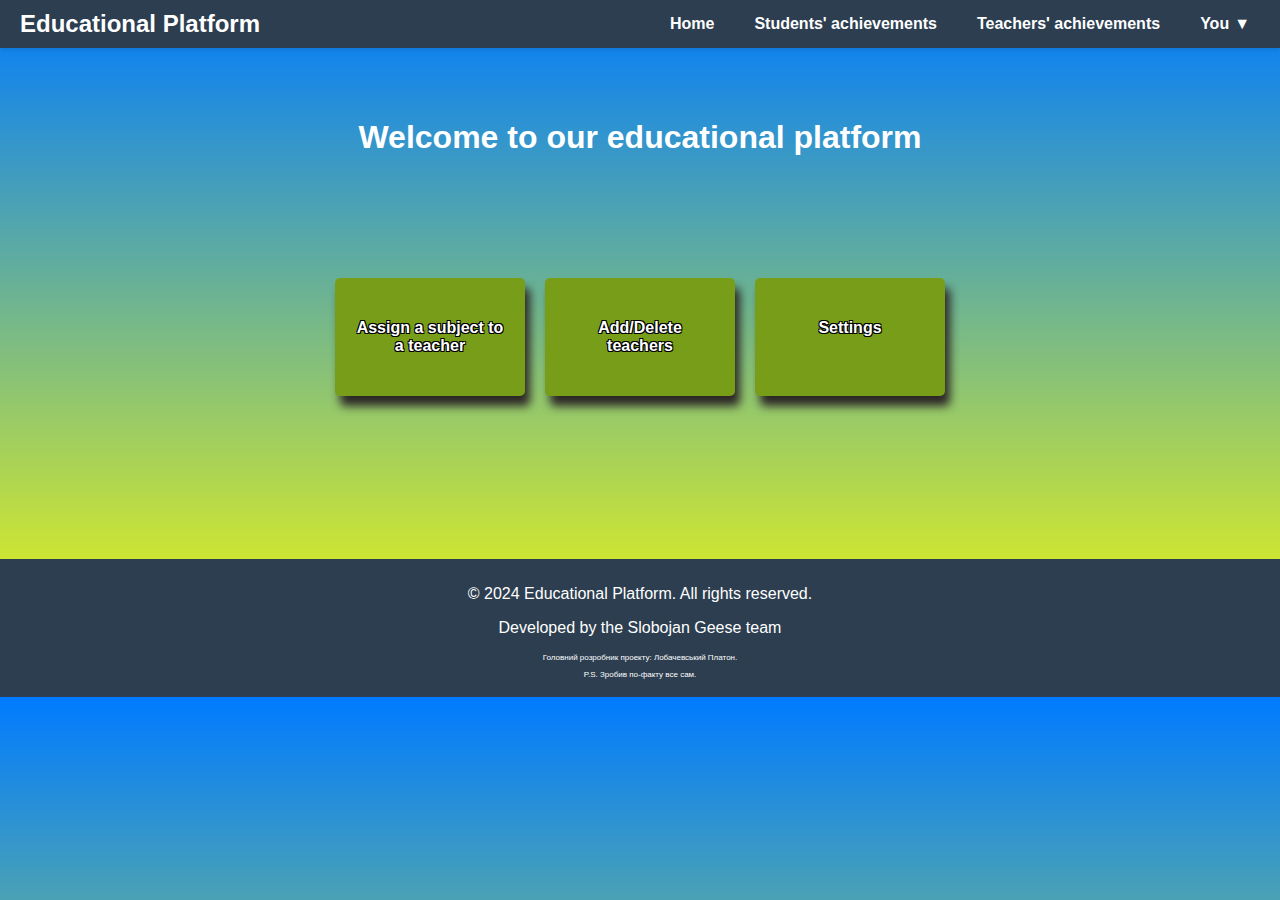
==== src/main/resources/templates/chief_teachers_home.html @ 2682aca8 "доданий розподіл і перенаправлення за ролями на головні сторінки" ====
<!DOCTYPE html>

<html lang="uk">
<head>
    <meta charset="UTF-8">
    <meta name="viewport" content="width=device-width, initial-scale=1.0">
    <title>Навчально-освітня платформа</title>
    <style>
        body {
            background: linear-gradient(to bottom, #007bff, #FFFF00); /* Color gradient */
            font-family: Arial, sans-serif;
            margin: 0;
            padding: 0;
            background-color: #f4f4f4;
        }
        header {
            background-color: #2C3E50;
            color: #fff;
            padding: 10px 0;
            display: flex;
            justify-content: space-between;
            align-items: center;
            padding: 10px 20px;
            box-shadow: 0 2px 4px rgba(0, 0, 0, 0.1);
        }

        .logo {
            font-size: 24px;
            font-weight: bold;
        }

        .nav-links {
            list-style: none;
            padding: 0;
            margin: 0;
            display: flex;
            gap: 20px;
        }

        .nav-links a {
            color: #fff;
            text-decoration: none;
            font-weight: bold;
            transition: color 0.3s ease;
        }

        .nav-links a:hover {
            color: #1ABC9C;
        }

        .nav-links li {
            position: relative;
            margin: 0 10px;
        }

        .arrow {
            margin-left: 5px;
        }

        .dropdown-content {
            display: none;
            position: absolute;
            background-color: #2C3E50;
            min-width: 160px;
            box-shadow: 0px 8px 16px 0px #2C3E50;
            z-index: 1;
            left: -100px;
            top: 100%;
            border-radius: 5px;
        }

        .dropdown-content a {
            color: white;
            padding: 10px 20px;
            text-decoration: none;
            display: block;
        }

        .dropdown-content a:hover {
            background-color: #575757;
        }

        .dropdown:hover .dropdown-content {
            display: block;
        }

        .dropdown:hover .arrow {
            transform: rotate(180deg);
        }

        .hero {
            color: #fff;
            text-align: center;
            padding: 50px 20px;
        }

        .hero-content {
            max-width: 600px;
            margin: auto;
        }

        .btn {
            display: inline-block;
            padding: 10px 20px;
            background-color: #1ABC9C;
            color: #fff;
            text-decoration: none;
            border-radius: 5px;
            margin-top: 20px;
            transition: background-color 0.3s ease, transform 0.3s ease;
            box-shadow: 0 4px 8px rgba(0, 0, 0, 0.1);
        }

        .btn:hover {
            background-color: #16A085;
            transform: translateY(-2px);
        }

        section {
            padding: 50px 20px;
            text-align: center;
        }

        .teacher-options-container {
            display: flex;
            justify-content: center;
            gap: 20px;
            flex-wrap: wrap;
            margin-bottom: 113px;
        }

        .teacher-options-card {
            background-color: #789E19;
            padding: 20px;
            box-shadow: 5px 10px 10px rgb(44, 38, 38);
            width: 150px;
            border-radius: 5px;
            color: #ffffff;
            max-width: 300px;
            text-align: center;
            cursor: pointer;
            text-shadow: -1px -1px 0 #000, 1px -1px 0 #000, -1px 1px 0 #000, 1px 1px 0 #000;
            transition: background-color 0.3s ease, transform 0.3s ease;
        }

        .teacher-options-card:hover {
            background: linear-gradient(to bottom, #007bff, #FFFF00);
            transform: scale(1.05);
            color: #ffffff;
        }

        .close-btn {
            position: absolute;
            top: 10px;
            right: 10px;
            font-size: 20px;
            cursor: pointer;
            transition: background-color 1s ease;
            background-color: transparent;
            border: none;
            color: #FF5E5E;
        }

        .close-btn:hover {
            background-color: #f80606;
            color: white;
        }

        footer {
            background-color: #2C3E50;
            color: #fff;
            position: static;
            padding: 10px 0;
            text-align: center;
            width: 100%;
        }

        .footer p {
            margin: 5px 0;
        }

        .btn-container {
            display: flex;
            justify-content: center;
            gap: 20px;
            margin-top: 20px;
            flex-wrap: wrap;
        }

        .remarks-text-from-developer{
            font-size: 8px;
        }

        .file-input {
            position: absolute;
            left: 0;
            top: 0;
            opacity: 0;
            cursor: pointer;
        }

        @media (max-width: 768px) {
            .nav-links {
                flex-direction: column;
                gap: 10px;
            }
        }

        .settings-container {
            display: none;
            position: fixed;
            top: 50%;
            left: 50%;
            transform: translate(-50%, -50%);
            background-color: white;
            padding: 20px;
            box-shadow: 0 4px 8px rgba(0, 0, 0, 0.2);
            border-radius: 10px;
            z-index: 2;
            max-width: 90%;
            width: 400px;
        }

        .settings-container.active {
            display: block;
        }

        .settings-container h3 {
            margin-bottom: 20px;
            color: #333;
            font-size: 18px;
        }

        .settings-container .btn {
            width: 100%;
            margin: 10px 0;
        }

        .modal {
            display: none;
            position: fixed;
            top: 50%;
            left: 50%;
            transform: translate(-50%, -50%);
            background-color: white;
            padding: 20px;
            box-shadow: 0 4px 8px rgba(0, 0, 0, 0.2);
            border-radius: 10px;
            z-index: 2;
            width: 80%; /* Фіксована ширина вікна */
            max-width: 900px; /* Максимальна ширина вікна */
        }

        .modal.active {
            display: block;
        }

        #studentTableWrapper, #teacherTableWrapper {
            max-height: 400px; /* Максимальна висота для прокрутки */
            overflow-y: auto; /* Дозволяє прокручувати, якщо зміст перевищує висоту */
            margin-bottom: 10px; /* Відступ для відокремлення від форми додавання студентів */
        }

        #studentTable, #teacherTable {
            width: 100%;
            border-collapse: collapse;
        }

        #studentTable th, teacherTable th, #studentTable td, #teacherTable td {
            padding: 10px;
            border: 1px solid #ddd;
            text-align: left;
        }
    </style>
</head>
<body>
<!-- Header -->
<header>
    <div class="logo">
        <a>Educational Platform</a>
    </div>
    <nav>
        <ul class="nav-links">
            <li><a href="teachers_home.html">Home</a></li>
            <li><a href="#">Students' achievements</a></li>
            <li><a href="#">Teachers' achievements</a></li>
            <li class="dropdown"><a href="user.html">You<span class="arrow">&#9660;</span></a>
                <div class="dropdown-content">
                    <a href="report.html">School report card</a>
                    <a href="#">Your achievements</a>
                    <a action="#" th:action="@{/user}" href="user.html">Account</a>
                </div>
            </li>
        </ul>
    </nav>
</header>
<section class="hero">
    <div class="hero-content">
        <h1>Welcome to our educational platform</h1>
    </div>
</section>
<section class="chiefTeacherOptions" id="chiefTeacherFunctions" >
    <div class="teacher-options-container">
        <div class="teacher-options-card">
            <h4>Assign a subject to a teacher</h4>
        </div>
        <div class="teacher-options-card">
            <h4>Add/Delete teachers</h4>
        </div>
        <div class="teacher-options-card">
            <h4>Settings</h4>
        </div>
    </div>
</section>

<!-- Teacher list -->
<section class="modal" id="teacherModal">
    <button class="close-btn" onclick="closeTeacherModal()">×</button>
    <h3>Student List</h3>
    <div id="teacherTableWrapper">
        <table id="teacherTable">
            <thead>
            <tr>
                <th>ID</th>
                <th>Name</th>
                <th>Surname</th>
                <th>Email</th>
            </tr>
            </thead>
            <tbody>
            <!-- Тут буде список вчителів -->
            </tbody>
        </table>
    </div>
    <hr>
    <h3>Add New Student</h3>
    <form action="#" th:action="@{/addStudent}" method="post" id="addStudentForm">
        <input type="text" id="studentName" placeholder="Name" required>
        <input type="text" id="studentSurname" placeholder="Surname" required>
        <input type="password" id="studentPassword" placeholder="Password" required>
        <input type="text" id="studentGrade" placeholder="Grade">
        <input type="email" id="studentEmail" placeholder="Email">
        <button class="btn" type="submit">Add Student</button>
        <div th:if="${param.error}">Student is already exist</div>
    </form>
</section>

<!-- Settings -->
<section class="settings-container">
    <button class="close-btn" onclick="closeSettings()">×</button>
    <h3>Background Settings:</h3>
    <div class="btn-container">
        <label for="bgImageInput" class="btn">Choose Background Image
            <input type="file" id="bgImageInput" accept="image/*" class="file-input" onchange="setCustomBackground()">
        </label>
        <label for="colorPicker" class="btn">Choose Background Color
            <input type="color" id="colorPicker" class="file-input" onchange="setBackgroundColor()">
        </label>
        <label for="defaultBackground" class="btn">Default Background
            <input type="button" class="file-input" id="defaultBackground" onclick="setDefaultBackground()">
        </label>
    </div>
    <hr style="height: 2px; background-color: black; border: none;">
    <h3>Button settings:</h3>
    <div class="btn-container">
        <label for="colorButtonPicker" class="btn">Choose Button Color
            <input type="color" id="colorButtonPicker" class="file-input" onchange="setButtonColor()">
        </label>
        <label for="defaultButtonBackground" class="btn">Default Button Color
            <input type="button" class="file-input" id="defaultButtonBackground" onclick="setDefaultButtonBackground()">
        </label>
    </div>
</section>
<footer class="wrapper">
    <p>&copy; 2024 Educational Platform. All rights reserved.</p>
    <p>Developed by the Slobojan Geese team</p>
    <p class="remarks-text-from-developer">Головний розробник проекту: Лобачевський Платон.</p>
    <p class="remarks-text-from-developer">P.S. Зробив по-факту все сам.</p>
</footer>
<script>
    // Функція для показу вікна налаштувань
    function showSettings() {
        const settingsContainer = document.querySelector('.settings-container');
        settingsContainer.classList.add('active');
    }

    // Функція для закриття вікна налаштувань
    function closeSettings() {
        const settingsContainer = document.querySelector('.settings-container');
        settingsContainer.classList.remove('active');
    }

    // Змінюємо колір .teacher-options-card при натисканні на "Settings"
    document.querySelector('.teacher-options-card:nth-child(5)').addEventListener('click', function() {
        showSettings();
    });

    // Функція для встановлення користувацького фону зображення
    function setCustomBackground() {
        const input = document.getElementById('bgImageInput');
        if (input.files && input.files[0]) {
            const reader = new FileReader();
            reader.onload = function(e) {
                document.body.style.backgroundImage = `url(${e.target.result})`;
                document.body.style.backgroundSize = 'cover'; // або 'contain' в залежності від ваших потреб
                document.body.style.backgroundPosition = 'center center'; // можна змінити положення за потребою
            };
            reader.readAsDataURL(input.files[0]);
        }
    }

    // Функція для встановлення користувацького кольору фону
    function setBackgroundColor() {
        const colorPicker = document.getElementById('colorPicker');
        document.body.style.backgroundImage = 'none'; // прибираємо зображення, якщо було
        document.body.style.backgroundColor = colorPicker.value;
    }

    // Функція для встановлення стандартного фону
    function setDefaultBackground() {
        document.body.style.backgroundImage = 'linear-gradient(to bottom, #007bff, #FFFF00)';
        document.body.style.backgroundColor = '#f4f4f4';
    }

    function setButtonColor() {
        const colorPicker = document.getElementById('colorButtonPicker');
        const cards = document.querySelectorAll('.teacher-options-card');
        cards.forEach(card => {
            card.style.backgroundColor = colorPicker.value;
        });
    }

    function setDefaultButtonBackground() {
        const cards = document.querySelectorAll('.teacher-options-card');
        cards.forEach(card => {
            card.style.backgroundColor = '#789E19'; // дефолтний колір
        });
    }

    function redirectToPage(url) {
        window.location.href = url;
    }

    /////////////// Teacher list //////////////

    document.getElementById('addStudentForm').addEventListener('submit', function(event) {
        event.preventDefault();
        const name = document.getElementById('studentName').value;
        const surname = document.getElementById('studentSurname').value;

        fetch('/students', {
            method: 'POST',
            headers: {
                'Content-Type': 'application/json',
            },
            body: JSON.stringify({ name, surname }),
        }).then(() => {
            loadStudents();
            document.getElementById('addStudentForm').reset();
        });
    });

    document.getElementById('addDeleteStudent').addEventListener('click', function() {
        showStudentModal();
        loadStudents();
    });

    function showStudentModal() {
        const studentModal = document.getElementById('studentModal');
        studentModal.classList.add('active');

        // Отримуємо таблицю студентів і її обгортку
        const studentTable = document.getElementById('studentTable');
        const studentTableWrapper = document.getElementById('studentTableWrapper');

        // Отримуємо висоту таблиці
        const tableHeight = studentTable.offsetHeight * 4;

        // Задаємо висоту обгортки таблиці
        studentTableWrapper.style.height = `${tableHeight}px`;
    }

    function closeStudentModal() {
        const studentModal = document.getElementById('studentModal');
        studentModal.classList.remove('active');
    }


    function loadStudents() {
        fetch('/students')
            .then(response => response.json())
            .then(data => {
                const studentTableBody = document.getElementById('studentTable').querySelector('tbody');
                studentTableBody.innerHTML = '';
                data.forEach(student => {
                    const row = document.createElement('tr');
                    row.innerHTML = `
                        <td>${student.id}</td>
                        <td>${student.name}</td>
                        <td>${student.surname}</td>
                        <td>${student.email}</td>
                        <td><button onclick="deleteStudent(${student.id})">Delete</button></td>
                    `;
                    studentTableBody.appendChild(row);
                });
            });
    }

    function deleteStudent(studentId) {
        fetch(`/students/${studentId}`, {
            method: 'DELETE',
        }).then(() => {
            loadStudents();
        });
    }

    document.getElementById('addStudentForm').addEventListener('submit', function(event) {
        event.preventDefault();

        const id = document.getElementById('studentId').value;
        const name = document.getElementById('studentName').value;
        const surname = document.getElementById('studentSurname').value;
        const password = document.getElementById('studentPassword').value;
        const grade = document.getElementById('studentGrade').value;
        const email = document.getElementById('studentEmail').value;

        const student = {
            id: id,
            name: name,
            surname: surname,
            password: password,
            grade: grade,
            email: email
        };

        fetch('/students/add', {
            method: 'POST',
            headers: {
                'Content-Type': 'application/json',
            },
            body: JSON.stringify(student),
        }).then(response => {
            if (response.ok) {
                console.log('Student added successfully');
                // Очистити форму після успішного додавання
                document.getElementById('addStudentForm').reset();
                // Опціонально, завантажити список учнів після додавання
                loadStudents();
            } else {
                console.error('Failed to add student');
            }
        }).catch(error => {
            console.error('Error adding student:', error);
        });
    });
</script>
</body>
</html>
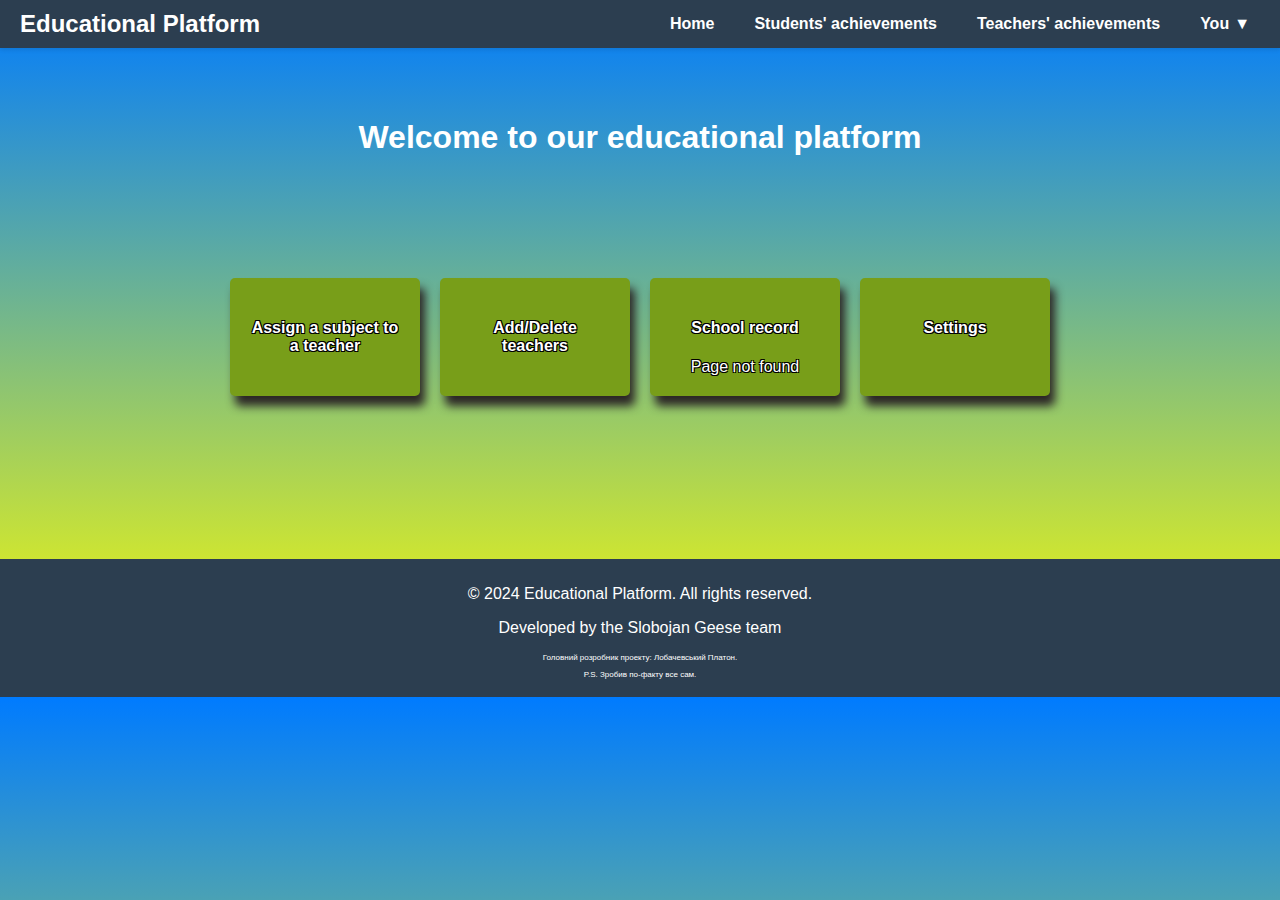
==== commit d8529fff: "доданий розподіл і перенаправлення за ролями на головні сторінки" ====
--- a/src/main/resources/templates/chief_teachers_home.html
+++ b/src/main/resources/templates/chief_teachers_home.html
@@ -255,13 +255,13 @@
             display: block;
         }
 
-        #studentTableWrapper, #teacherTableWrapper {
+        #teacherTableWrapper {
             max-height: 400px; /* Максимальна висота для прокрутки */
             overflow-y: auto; /* Дозволяє прокручувати, якщо зміст перевищує висоту */
             margin-bottom: 10px; /* Відступ для відокремлення від форми додавання студентів */
         }
 
-        #studentTable, #teacherTable {
+         #teacherTable {
             width: 100%;
             border-collapse: collapse;
         }
@@ -299,21 +299,26 @@
         <h1>Welcome to our educational platform</h1>
     </div>
 </section>
-<section class="chiefTeacherOptions" id="chiefTeacherFunctions" >
+<!-- Teachers functions -->
+<section class="teacherOptions" id="teacherFunctions" >
     <div class="teacher-options-container">
-        <div class="teacher-options-card">
+        <div class="teacher-options-card" id="assignSubjectToTeacher">
             <h4>Assign a subject to a teacher</h4>
         </div>
-        <div class="teacher-options-card">
+        <div class="teacher-options-card" id="addDeleteTeacher">
             <h4>Add/Delete teachers</h4>
         </div>
-        <div class="teacher-options-card">
+        <div th:action="@{/report}" class="teacher-options-card">
+            <h4 onclick="redirectToPage('report.html')">School record</h4>
+            <div th:if="${param.error}">Page not found</div>
+        </div>
+        <div class="teacher-options-card" id="option-teachers-settings">
             <h4>Settings</h4>
         </div>
     </div>
 </section>
 
-<!-- Teacher list -->
+<!-- Students list, add, delete -->
 <section class="modal" id="teacherModal">
     <button class="close-btn" onclick="closeTeacherModal()">×</button>
     <h3>Student List</h3>
@@ -325,26 +330,25 @@
                 <th>Name</th>
                 <th>Surname</th>
                 <th>Email</th>
+                <th>Actions</th>
             </tr>
             </thead>
             <tbody>
-            <!-- Тут буде список вчителів -->
+            <!-- Тут буде список студентів -->
             </tbody>
         </table>
     </div>
     <hr>
     <h3>Add New Student</h3>
-    <form action="#" th:action="@{/addStudent}" method="post" id="addStudentForm">
-        <input type="text" id="studentName" placeholder="Name" required>
-        <input type="text" id="studentSurname" placeholder="Surname" required>
-        <input type="password" id="studentPassword" placeholder="Password" required>
-        <input type="text" id="studentGrade" placeholder="Grade">
-        <input type="email" id="studentEmail" placeholder="Email">
-        <button class="btn" type="submit">Add Student</button>
-        <div th:if="${param.error}">Student is already exist</div>
+    <form action="#" th:action="@{/addTeacher}" method="post" id="addTeacherForm">
+        <input type="text" id="teacherName" placeholder="Name" required>
+        <input type="text" id="teacherSurname" placeholder="Surname" required>
+        <input type="password" id="teacherPassword" placeholder="Password" required>
+        <input type="email" id="teacherEmail" placeholder="Email">
+        <button class="btn" type="submit">Add Teacher</button>
+        <div th:if="${param.error}">Teacher is already exist</div>
     </form>
 </section>
-
 <!-- Settings -->
 <section class="settings-container">
     <button class="close-btn" onclick="closeSettings()">×</button>
@@ -379,6 +383,9 @@
 </footer>
 <script>
     // Функція для показу вікна налаштувань
+    document.getElementById('option-teachers-settings').addEventListener('click', function() {
+        showSettings();
+    });
     function showSettings() {
         const settingsContainer = document.querySelector('.settings-container');
         settingsContainer.classList.add('active');
@@ -443,12 +450,12 @@
 
     /////////////// Teacher list //////////////
 
-    document.getElementById('addStudentForm').addEventListener('submit', function(event) {
+    document.getElementById('addTeacherForm').addEventListener('submit', function(event) {
         event.preventDefault();
-        const name = document.getElementById('studentName').value;
-        const surname = document.getElementById('studentSurname').value;
-
-        fetch('/students', {
+        const name = document.getElementById('teacherName').value;
+        const surname = document.getElementById('teacherSurname').value;
+
+        fetch('/teachers', {
             method: 'POST',
             headers: {
                 'Content-Type': 'application/json',
@@ -456,101 +463,99 @@
             body: JSON.stringify({ name, surname }),
         }).then(() => {
             loadStudents();
-            document.getElementById('addStudentForm').reset();
+            document.getElementById('addTeacherForm').reset();
         });
     });
 
-    document.getElementById('addDeleteStudent').addEventListener('click', function() {
-        showStudentModal();
-        loadStudents();
+    document.getElementById('addDeleteTeacher').addEventListener('click', function() {
+        showTeacherModal();
+        loadTeachers();
     });
 
-    function showStudentModal() {
-        const studentModal = document.getElementById('studentModal');
-        studentModal.classList.add('active');
+    function showTeacherModal() {
+        const teacherModal = document.getElementById('teacherModal');
+        teacherModal.classList.add('active');
 
         // Отримуємо таблицю студентів і її обгортку
-        const studentTable = document.getElementById('studentTable');
-        const studentTableWrapper = document.getElementById('studentTableWrapper');
+        const teacherTable = document.getElementById('teacherTable');
+        const teacherTableWrapper = document.getElementById('teacherTableWrapper');
 
         // Отримуємо висоту таблиці
-        const tableHeight = studentTable.offsetHeight * 4;
+        const tableHeight = teacherTable.offsetHeight * 4;
 
         // Задаємо висоту обгортки таблиці
-        studentTableWrapper.style.height = `${tableHeight}px`;
-    }
-
-    function closeStudentModal() {
-        const studentModal = document.getElementById('studentModal');
-        studentModal.classList.remove('active');
-    }
-
-
-    function loadStudents() {
-        fetch('/students')
+        teacherTableWrapper.style.height = `${tableHeight}px`;
+    }
+
+    function closeTeacherModal() {
+        const teacherModal = document.getElementById('teacherModal');
+        teacherModal.classList.remove('active');
+    }
+
+
+    function loadTeachers() {
+        fetch('/teachers')
             .then(response => response.json())
             .then(data => {
-                const studentTableBody = document.getElementById('studentTable').querySelector('tbody');
-                studentTableBody.innerHTML = '';
-                data.forEach(student => {
+                const teacherTableBody = document.getElementById('teacherTable').querySelector('tbody');
+                teacherTableBody.innerHTML = '';
+                data.forEach(teacher => {
                     const row = document.createElement('tr');
                     row.innerHTML = `
-                        <td>${student.id}</td>
-                        <td>${student.name}</td>
-                        <td>${student.surname}</td>
-                        <td>${student.email}</td>
-                        <td><button onclick="deleteStudent(${student.id})">Delete</button></td>
+                        <td>${teacher.id}</td>
+                        <td>${teacher.name}</td>
+                        <td>${teacher.surname}</td>
+                        <td>${teacher.email}</td>
+                        <td><button onclick="deleteTeacher(${teacher.id})">Delete</button></td>
                     `;
-                    studentTableBody.appendChild(row);
+                    teacherTableBody.appendChild(row);
                 });
             });
     }
 
-    function deleteStudent(studentId) {
-        fetch(`/students/${studentId}`, {
+    function deleteTeacher(teacherId) {
+        fetch(`/teachers/${teacherId}`, {
             method: 'DELETE',
         }).then(() => {
-            loadStudents();
+            loadTeachers();
         });
     }
 
-    document.getElementById('addStudentForm').addEventListener('submit', function(event) {
+    document.getElementById('addTeacherForm').addEventListener('submit', function(event) {
         event.preventDefault();
 
-        const id = document.getElementById('studentId').value;
-        const name = document.getElementById('studentName').value;
-        const surname = document.getElementById('studentSurname').value;
-        const password = document.getElementById('studentPassword').value;
-        const grade = document.getElementById('studentGrade').value;
-        const email = document.getElementById('studentEmail').value;
-
-        const student = {
+        const id = document.getElementById('teacherId').value;
+        const name = document.getElementById('teacherName').value;
+        const surname = document.getElementById('teacherSurname').value;
+        const password = document.getElementById('teacherPassword').value;
+        const email = document.getElementById('teacherEmail').value;
+
+        const teacher = {
             id: id,
             name: name,
             surname: surname,
             password: password,
-            grade: grade,
             email: email
         };
 
-        fetch('/students/add', {
+        fetch('/teachers/add', {
             method: 'POST',
             headers: {
                 'Content-Type': 'application/json',
             },
-            body: JSON.stringify(student),
+            body: JSON.stringify(teacher),
         }).then(response => {
             if (response.ok) {
-                console.log('Student added successfully');
+                console.log('Teacher added successfully');
                 // Очистити форму після успішного додавання
-                document.getElementById('addStudentForm').reset();
+                document.getElementById('addTeacherForm').reset();
                 // Опціонально, завантажити список учнів після додавання
-                loadStudents();
+                loadTeachers();
             } else {
-                console.error('Failed to add student');
+                console.error('Failed to add teacher');
             }
         }).catch(error => {
-            console.error('Error adding student:', error);
+            console.error('Error adding teacher:', error);
         });
     });
 </script>
